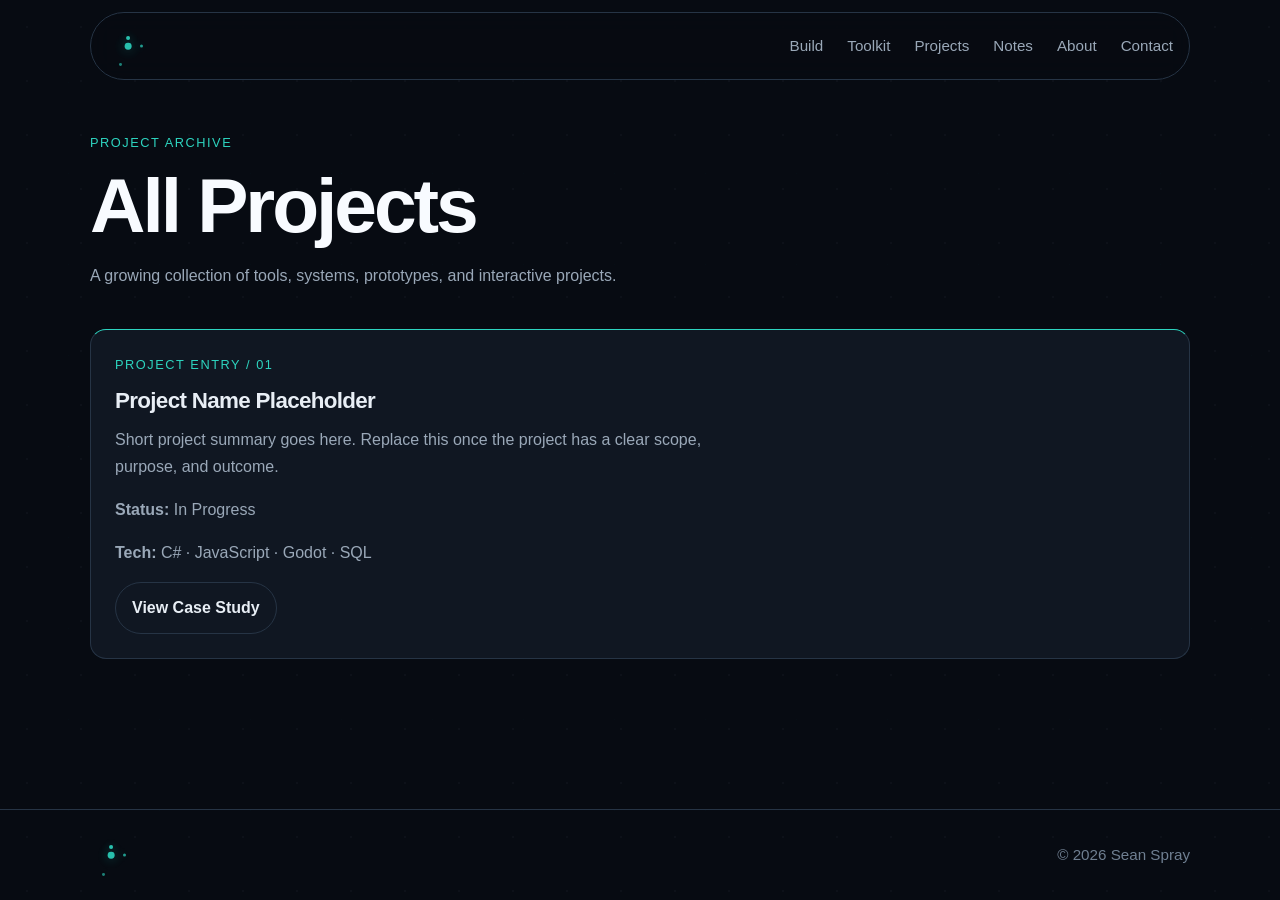
==== projects.html @ 0ffb4cf9 "Add project archive page" ====
<!DOCTYPE html>
<html lang="en">
    <head>
        <meta charset="UTF-8">
        <link rel="stylesheet" href="styles.css">
    </head>
    <body>
        <header class="site-header">
            <div class="nav-container">
                <a class="brand" href="index.html">
                    <span class="orbit-glyph" aria-hidden="true">
                        <span class="orbit-core"></span>
                        <span class="orbit orbit-one">
                            <span class="orbit-body orbit-body-one"></span>
                        </span>
                        <span class="orbit orbit-two">
                            <span class="orbit-body orbit-body-two"></span>
                        </span>
                        <span class="orbit orbit-three">
                            <span class="orbit-body orbit-body-three"></span>
                        </span>
                    </span>
                </a>
                <nav class="nav-site" aria-label="Primary navigation">
                    <a class="nav-link" href="index.html#build">Build</a>
                    <a class="nav-link" href="index.html#toolkit">Toolkit</a>
                    <a class="nav-link" href="projects.html">Projects</a>
                    <a class="nav-link" href="index.html#notes">Notes</a>
                    <a class="nav-link" href="index.html#about">About</a>
                    <a class="nav-link" href="index.html#contact">Contact</a>
                </nav>
            </div>
        </header>
        <main>
            <section class="projects-archive">
                <div class="container">
                    <div class="section-header">
                        <p class="section-label">Project Archive</p>
                        <h1>All Projects</h1>
                        <p class="section-description">
                            A growing collection of tools, systems, prototypes, and interactive projects.
                        </p>
                    </div>
                    <div class="projects-archive-grid">
                        <article class="archive-project-card">
                            <p class="section-label">Project Entry / 01</p>
                            <h2>Project Name Placeholder</h2>
                            <p>Short project summary goes here. Replace this once the project has a clear scope, purpose, and outcome.</p>

                            <!--TODO: Replace with actual project status-->
                            <p><strong>Status:</strong> In Progress</p>

                            <!--TODO: Replace with final tech stack-->
                            <p><strong>Tech:</strong> C# · JavaScript · Godot · SQL</p>

                            <!--TODO: Link to case study page once written-->
                            <a class="button button-secondary" href="#">View Case Study</a>
                        </article>
                    </div>
                </div>
            </section>
        </main>
        <footer class="site-footer">
            <div class="container footer-container">
                <div class="footer-brand">
                    <span class="orbit-glyph" aria-hidden="true">
                        <span class="orbit-core"></span>
                        <span class="orbit orbit-one">
                            <span class="orbit-body orbit-body-one"></span>
                        </span>
                        <span class="orbit orbit-two">
                            <span class="orbit-body orbit-body-two"></span>
                        </span>
                        <span class="orbit orbit-three">
                            <span class="orbit-body orbit-body-three"></span>
                        </span>
                    </span>
                </div>
                <p class="footer-text">&copy; 2026 Sean Spray</p>
            </div>
        </footer>
    </body>
</html>
---- styles.css ----
:root {
    --color-bg: #070b12;
    --color-surface: #101722;
    --color-surface-alt: #151f2e;
    --color-text: #e8eef5;
    --color-text-strong: #f8fbff;
    --color-subtle: #6f7f91;
    --color-muted: #9aa8b8;
    --color-accent: #2dd4bf;
    --color-accent-soft: rgba(45, 212, 191, 0.15);
    --color-border: #263445;

    --font-heading: "Space Grotesk", Arial, sans-serif;
    --font-body: "Inter", Arial, sans-serif;

    --max-width: 1100px;

    --space-xs: 0.5rem;
    --space-sm: 0.75rem;
    --space-md: 1rem;
    --space-lg: 1.5rem;
    --space-xl: 2.5rem;
    --space-2xl: 4rem;

    --radius-card: 16px;
}

* {
    box-sizing: border-box;
}

html {
    scroll-behavior: smooth;
    background-color: var(--color-bg);
}

body {
    margin: 0;
    min-height: 100vh;
    background-color: var(--color-bg);
    color: var(--color-text);
    font-family: var(--font-body);
    line-height: 1.6;
    display: flex;
    flex-direction: column;
}

body::after {
    content: "";
    position: fixed;
    inset: 0;
    z-index: 0;
    pointer-events: none;

    background-image:
        radial-gradient(circle, rgba(232, 238, 245, 0.18) 0.75px, transparent 1px),
        radial-gradient(circle, rgba(45, 212, 191, 0.12) 0.75px, transparent 1px);

    background-size:
        54px 54px,
        91px 91px;

    background-position:
        0 0,
        23px 37px;

    opacity: 0.18;
}

.site-header,
main,
.site-footer {
    position: relative;
    z-index: 1;
}

a {
    color: inherit;
    text-decoration: none;
}

p,
h1,
h2,
h3 {
    margin-top: 0;
}

h1,
h2,
h3,
.brand,
.button,
.project-status,
.section-label {
    font-family: var(--font-heading);
}

h2,
h3,
.card-title,
.project-title {
    color: var(--color-text);
}

p,
.section-description,
.card-text,
.project-summary {
    color: var(--color-muted);
}

h1 {
    font-size: clamp(2.5rem, 6vw, 5rem);
    font-weight: 700;
    letter-spacing: -0.04em;
    line-height: 1.05;
    color: var(--color-text-strong);
    margin-bottom: var(--space-md);
}

h2 {
    font-size: clamp(1.75rem, 3vw, 2.5rem);
    font-weight: 600;
    letter-spacing: -0.03em;
    line-height: 1.15;
    margin-bottom: var(--space-sm);
}

h3 {
    font-size: 1.15rem;
    font-weight: 600;
    margin-bottom: var(--space-xs);
}

p {
    font-weight: 400;
    line-height: 1.7;
    color: var(--color-muted);
    max-width: 70ch;
}

.project-meta-item,
.footer-text {
    color: var(--color-subtle);
}

.project-meta-item strong {
    color: var(--color-text);
}

.site-header {
    position: sticky;
    top: var(--space-sm);
    z-index: 10;
    padding: 0 var(--space-lg);
    background: transparent;
    border-bottom: none;
    backdrop-filter: none;
}

.nav-container {
    max-width: var(--max-width);
    margin: 0 auto;
    padding: var(--space-sm) var(--space-md);
    display: flex;
    justify-content: space-between;
    align-items: center;
    gap: var(--space-lg);
    background-color: rgba(7, 11, 18, 0.86);
    border: 1px solid var(--color-border);
    border-radius: 999px;
    backdrop-filter: blur(12px);
}

.brand {
    display: inline-flex;
    align-items: center;
    gap: var(--space-sm);
    font-weight: 700;
    color: var(--color-text);
}

.orbit-glyph {
    position: relative;
    width: 2.6rem;
    height: 2.6rem;
    display: inline-block;
    flex: 0 0 auto;
    opacity: 0.9;
}

.orbit-core {
    position: absolute;
    width: 0.42rem;
    height: 0.42rem;
    left: 50%;
    top: 50%;
    transform: translate(-50%, -50%);
    border-radius: 50%;
    background-color: var(--color-accent);
    box-shadow: 0 0 12px rgba(45, 212, 191, 0.45);
}

.orbit {
    position: absolute;
    left: 50%;
    top: 50%;
    border-radius: 50%;
    transform-origin: center;
}

.orbit-one {
    width: 1.25rem;
    height: 1.25rem;
    margin-left: -0.625rem;
    margin-top: -0.625rem;
    animation: orbit-spin 22s linear infinite;
}

.orbit-two {
    width: 1.9rem;
    height: 1.9rem;
    margin-left: -0.95rem;
    margin-top: -0.95rem;
    animation: orbit-spin 37s linear infinite reverse;
}

.orbit-three {
    width: 2.55rem;
    height: 2.55rem;
    margin-left: -1.275rem;
    margin-top: -1.275rem;
    animation: orbit-spin 58s linear infinite;
}

.orbit-body {
    position: absolute;
    border-radius: 50%;
    background-color: var(--color-accent);
    box-shadow: 0 0 8px rgba(45, 212, 191, 0.35);
}

.orbit-body-one {
    width: 0.24rem;
    height: 0.24rem;
    top: 0;
    left: 50%;
    transform: translateX(-50%);
}

.orbit-body-two {
    width: 0.2rem;
    height: 0.2rem;
    top: 50%;
    right: 0;
    transform: translateY(-50%);
    opacity: 0.8;
}

.orbit-body-three {
    width: 0.18rem;
    height: 0.18rem;
    bottom: 0;
    left: 28%;
    opacity: 0.65;
}

@keyframes orbit-spin {
    to {
        transform: rotate(360deg);
    }
}

.nav-site {
    display: flex;
    align-items: center;
    gap: var(--space-lg);
}

.nav-link {
    position: relative;
    color: var(--color-muted);
    font-size: 0.95rem;
}

.nav-link:hover {
    color: var(--color-accent);
}

.nav-link::after {
    content: "";
    position: absolute;
    left: 0;
    bottom: -0.35rem;
    width: 100%;
    height: 1px;
    background-color: var(--color-accent);
    transform: scaleX(0);
    transform-origin: left;
    transition: transform 160ms ease;
}

.nav-link:hover::after {
    transform: scaleX(1);
}

main {
    width: 100%;
    flex: 1;
}

section {
    padding: var(--space-2xl) var(--space-lg);
}

.container {
    max-width: var(--max-width);
    margin: 0 auto;
}

.section-header {
    margin-bottom: var(--space-xl);
}

.section-label {
    color: var(--color-accent);
    font-size: 0.8rem;
    letter-spacing: 0.12em;
    text-transform: uppercase;
    margin-bottom: var(--space-sm);
}

.section-title {
    display: flex;
    align-items: center;
    gap: var(--space-md);
    margin-bottom: var(--space-sm);
}

.section-title::after {
    content: "";
    flex: 1;
    height: 1px;
    background: linear-gradient(
        90deg,
        var(--color-accent),
        var(--color-border),
        transparent
    );
    opacity: 0.5;
}

.section-description {
    font-size: 1rem;
    color: var(--color-muted);
}

.hero {
    position: relative;
    overflow: visible;
}

.hero::before {
    content: "";
    position: absolute;
    width: 52rem;
    height: 52rem;
    left: 35%;
    top: 45%;
    transform: translate(-50%, -50%);
    background: radial-gradient(
        circle,
        rgba(45, 212, 191, 0.18) 0%,
        rgba(37, 99, 235, 0.18) 35%,
        transparent 68%
    );
    filter: blur(36px);
    opacity: 0.7;
    pointer-events: none;
}

.hero .container {
    position: relative;
    z-index: 1;
}

.hero-card {
    position: relative;
    overflow: hidden;
    background: linear-gradient(
        135deg,
        var(--color-surface),
        var(--color-surface-alt)
    );
    border: 1px solid var(--color-border);
    border-radius: var(--radius-card);
    padding: var(--space-xl);
}

.hero-decoration-image {
    position: absolute;
    top: 1rem;
    right: 1rem;
    width: min(28%, 16rem);
    height: auto;
    opacity: 0.32;
    pointer-events: none;
    z-index: 0;
}

.hero-card > :not(.hero-decoration-image) {
    position: relative;
    z-index: 1;
}

.hero-subtitle {
    color: var(--color-accent);
    font-size: 1.2rem;
}

.hero-actions {
    display: flex;
    gap: var(--space-md);
    flex-wrap: wrap;
    margin-top: var(--space-lg);
}

.card-grid {
    display: grid;
    grid-template-columns: repeat(3, 1fr);
    gap: var(--space-lg);
}

.card {
    background-color: var(--color-surface);
    border: 1px solid var(--color-border);
    border-top: 1px solid var(--color-accent);
    border-radius: var(--radius-card);
    padding: var(--space-lg);
}

.card-title {
    color: var(--color-text);
}

.card-title::before {
    content: "";
    display: block;
    width: 2rem;
    height: 2px;
    background-color: var(--color-accent);
    margin-bottom: var(--space-sm);
}

.focus-card {
    background-color: var(--color-surface);
    border: 1px solid var(--color-border);
    border-left: 4px solid var(--color-accent);
    border-radius: var(--radius-card);
    padding: var(--space-lg);
}

.toolkit-grid {
    display: grid;
    grid-template-columns: repeat(4, 1fr);
    gap: var(--space-lg);
}

.toolkit-group {
    background-color: var(--color-surface);
    border: 1px solid var(--color-border);
    border-radius: var(--radius-card);
    padding: var(--space-lg);
}

.toolkit-group h3 {
    color: var(--color-text);
    margin-bottom: var(--space-sm);
}

.toolkit-group p {
    margin-bottom: 0;
}

.project-card {
    position: relative;
    z-index: 2;
    background-color: var(--color-surface);
    border: 1px solid var(--color-border);
    border-top: 3px solid var(--color-accent);
    border-radius: var(--radius-card);
    padding: var(--space-lg);
    transition:
        opacity 220ms ease,
        transform 220ms cubic-bezier(0.22, 1, 0.36, 1);
    transform-origin: center;
    will-change: tranform, opacity;
}

.project-card-header {
    display: flex;
    justify-content: space-between;
    align-items: flex-start;
    gap: var(--space-md);
    margin-bottom: var(--space-md);
}

.project-card-aside {
    display: flex;
    flex-direction: column;
    align-items: flex-end;
    gap: var(--space-xs);
    flex: 0 0 auto;
}

.project-card.is-shuffling-out-next {
    opacity: 0.25;
    transform: translate(-1rem, -1rem) scale(0.96) rotate(-2deg);
}

.project-card.is-shuffling-in-next {
    opacity: 0;
    transform: translate(0.9rem, 0.9rem) scale(0.98) rotate(1deg);
}

.project-card.is-shuffling-out-prev {
    opacity: 0.25;
    transform: translate(1rem, 1rem) scale(0.98) rotate(2deg);
}

.project-card.is-shuffling-in-prev {
    opacity: 0;
    transform: translate(-0.9rem, -0.9rem) scale(0.96) rotate(-1deg);
}

.project-count {
    margin: 0;
    font-family: var(--font-heading);
    font-size: 0.78rem;
    letter-spacing: 0.16em;
    line-height: 1;
    color: var(--color-subtle);
}

.project-current {
    color: var(--color-accent);
}

.project-count-divider {
    color: var(--color-border);
}

.project-title {
    margin-bottom: 0;
}

.project-status {
    border: 1px solid currentColor;
    border-radius: 999px;
    padding: 0.25rem 0.75rem;
    font-size: 0.8rem;
    white-space: nowrap;
}

.project-status--completed {
    color: var(--color-accent);
}

.project-status--in-progress {
    color: #facc15;
}

.project-status--planned {
    color: var(--color-muted);
}

.project-status--archived {
    color: #f87171;
}

.project-summary {
    margin-bottom: var(--space-lg);
}

.project-meta {
    display: grid;
    gap: var(--space-sm);
    margin-bottom: var(--space-lg);
}

.project-meta-item {
    color: var(--color-muted);
}

.project-meta-item strong {
    color: var(--color-text);
}

.project-actions {
    display: flex;
    gap: var(--space-md);
    flex-wrap: wrap;
}

.project-showcase {
    display: grid;
    grid-template-columns: auto minmax(0, 1fr) auto;
    align-items: center;
    gap: var(--space-lg);
}

.project-stack {
    position: relative;
    width: min(100%, 720px);
    margin: 0 auto;
    isolation: isolate;
}

.project-stack::before,
.project-stack::after {
    content: "";
    position: absolute;
    inset: 0;
    border-radius: var(--radius-card);
    background-color: var(--color-surface-alt);
    border: 1px solid var(--color-border);
}

.project-stack::before {
    z-index: 1;
    transform: translate(14px, 14px) rotate(1deg);
    opacity: 0.55;
}

.project-stack::after {
    z-index: 0;
    transform: translate(28px, 28px) rotate(2deg);
    opacity: 0.28;
}

.project-control {
    width: 3rem;
    height: 3rem;
    border-radius: 999px;
    border: 1px solid var(--color-border);
    background-color: var(--color-surface);
    color: var(--color-text);
    display: inline-flex;
    align-items: center;
    justify-content: center;
    cursor: pointer;
}

.project-control:hover {
    color: var(--color-accent);
    border-color: var(--color-accent);
}

.project-footer {
    display: flex;
    justify-content: center;
    margin-top: var(--space-xl);
}

.notes-list {
    display: grid;
    gap: var(--space-lg);
}

.note-card {
    background-color: var(--color-surface);
    border: 1px solid var(--color-border);
    border-radius: var(--radius-card);
    padding: var(--space-lg);
}

.note-card h3 {
    margin-bottom: var(--space-sm);
}

.about-content {
    max-width: 75ch;
}

.about-content p {
    margin-bottom: var(--space-md);
}

.contact-links {
    display: flex;
    flex-wrap: wrap;
    gap: var(--space-md);
}

.button {
    display: inline-block;
    padding: 0.75rem 1rem;
    border-radius: 999px;
    border: 1px solid var(--color-border);
    font-weight: 600;
}

.button-primary {
    background-color: var(--color-accent);
    color: #041014;
    border-color: var(--color-accent);
}

.button-secondary {
    background-color: transparent;
    color: var(--color-text);
}

.site-footer {
    padding: var(--space-lg) var(--space-lg);
    border-top: 1px solid var(--color-border);
}

.footer-container {
    display: flex;
    justify-content: space-between;
    align-items: center;
    gap: var(--space-md);
}

.footer-brand {
    display: inline-flex;
    align-items: center;
    gap: var(--space-sm);
    font-weight: 700;
}

.footer-text {
    margin-bottom: 0;
    font-size: 0.95rem;
}

.projects-archive {
    padding-top: var(--space-2xl);
}

.project-archive-grid {
    display: grid;
    grid-template-columns: repeat(2, 1fr);
    gap: var(--space-lg);
}

.archive-project-card {
    background-color: var(--color-surface);
    border: 1px solid var(--color-border);
    border-top: 1px solid var(--color-accent);
    border-radius: var(--radius-card);
    padding: var(--space-lg);
}

.archive-project-card h2 {
    font-size: 1.4rem;
    margin-bottom: var(--space-sm);
}

@media (max-width: 900px) {
    .toolkit-grid {
        grid-template-columns: repeat(2, 1fr);
    }
}

@media (max-width: 600px) {
    .site-header {
        top: 0;
        padding: var(--space-sm) var(--space-md);
    }

    .hero-decoration-image {
        width: 12rem;
        opacity: 0.14;
        top: 1rem;
        right: -2rem;
    }

    .card-grid,
    .toolkit-grid {
        grid-template-columns: 1fr;
    }

    .nav-container {
        border-radius: var(--radius-card);
        align-items: flex-start;
        flex-direction: column;
    }

    .nav-site {
        flex-wrap: wrap;
        gap: var(--space-md);
    }

    section {
        padding: var(--space-xl) var(--space-md);
    }

    .hero-card {
        padding: var(--space-lg);
    }

    .contact-links {
        flex-direction: column;
        align-items: flex-start;
    }

    .project-showcase {
    grid-template-columns: 1fr;
    gap: var(--space-md);
    }

    .project-card-header {
        flex-direction: column;
    }

    .project-card-aside {
        align-items: flex-start;
    }

    .project-stack {
        order: 1;
    }

    .project-control-prev {
        order: 2;
    }

    .project-control-next {
        order: 3;
    }

    .project-control {
        justify-self: center;
    }

    .project-footer {
        margin-top: var(--space-lg);
    }

    .projects-archive-grid {
        grid-template-columns: 1fr;
    }
}

@media (prefers-reduced-motion: reduce) {
    .orbit-one,
    .orbit-two,
    .orbit-three {
        animation: none;
    }

    .project-card {
        transition: none;
    }
}
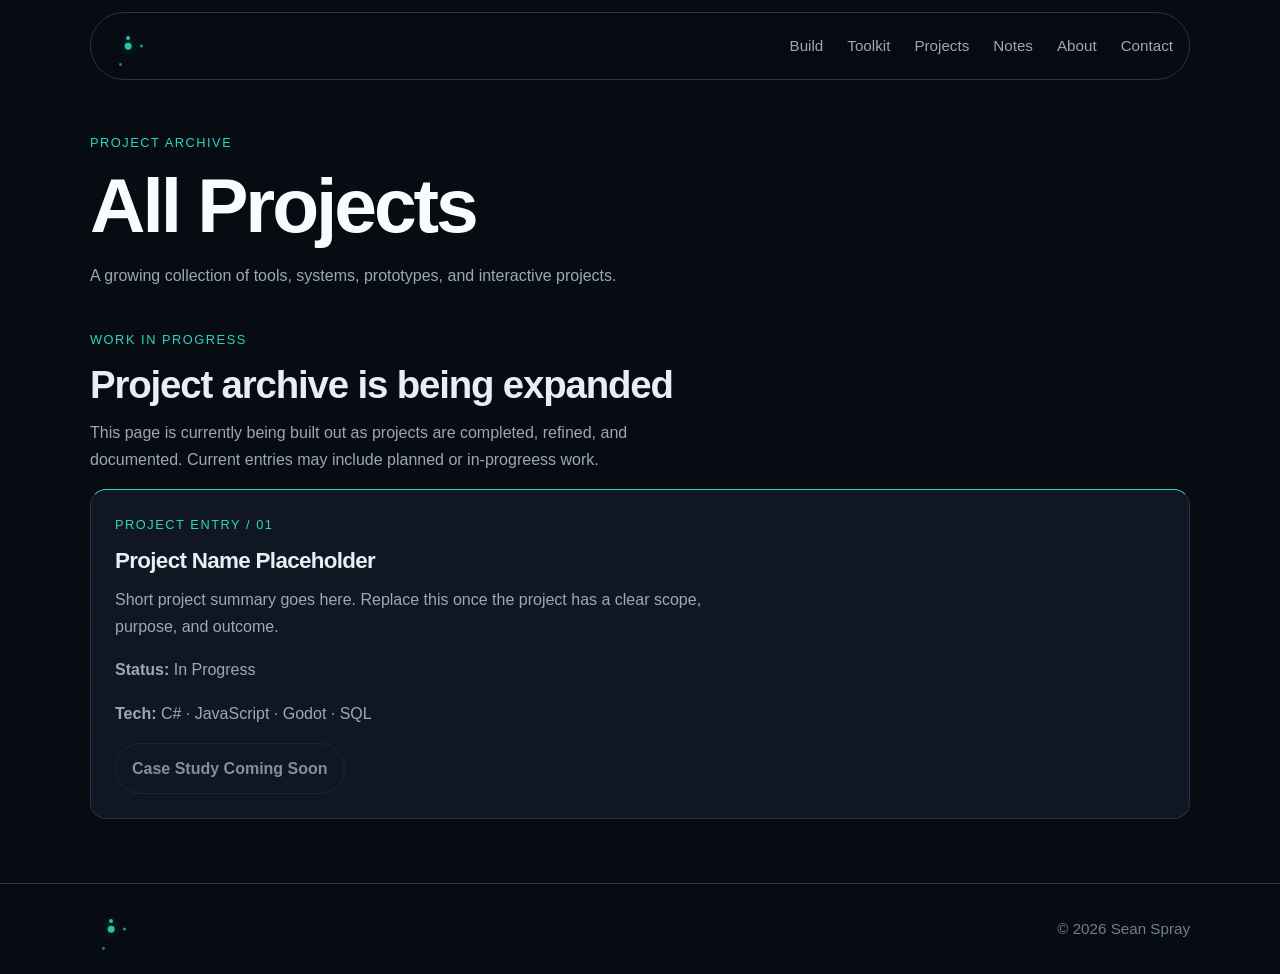
==== commit 50fa0e14: "update portfolio for public preview and added WIP to projects" ====
--- a/projects.html
+++ b/projects.html
@@ -41,6 +41,14 @@
                             A growing collection of tools, systems, prototypes, and interactive projects.
                         </p>
                     </div>
+                    <div class="archvie-notice">
+                        <p class="section-label">Work in Progress</p>
+                        <h2>Project archive is being expanded</h2>
+                        <p>
+                            This page is currently being built out as projects are completed, refined,
+                            and documented. Current entries may include planned or in-progreess work.
+                        </p>
+                    </div>
                     <div class="projects-archive-grid">
                         <article class="archive-project-card">
                             <p class="section-label">Project Entry / 01</p>
@@ -54,7 +62,7 @@
                             <p><strong>Tech:</strong> C# · JavaScript · Godot · SQL</p>
 
                             <!--TODO: Link to case study page once written-->
-                            <a class="button button-secondary" href="#">View Case Study</a>
+                            <span class="button button-secondary button-disabled" href="#">Case Study Coming Soon</span>
                         </article>
                     </div>
                 </div>
--- a/styles.css
+++ b/styles.css
@@ -759,6 +759,29 @@
     margin-bottom: var(--space-sm);
 }
 
+.archive-note {
+    background-color: var(--color-surface);
+    border: 1px solid var(--color-border);
+    border-left: 4px solid var(--color-accent);
+    border-radius: var(--radius-card);
+    padding: var(--space-lg);
+    margin-bottom: var(--space-xl);
+}
+
+.archive-notice h2 {
+    font-size: 1.35rem;
+    margin-bottom: var(--space-xs);
+}
+
+.archive-notice p:last-child {
+    margin-bottom: 0;
+}
+
+.button-disabled {
+    opacity: 0.55;
+    cursor: not-allowed;
+}
+
 @media (max-width: 900px) {
     .toolkit-grid {
         grid-template-columns: repeat(2, 1fr);
